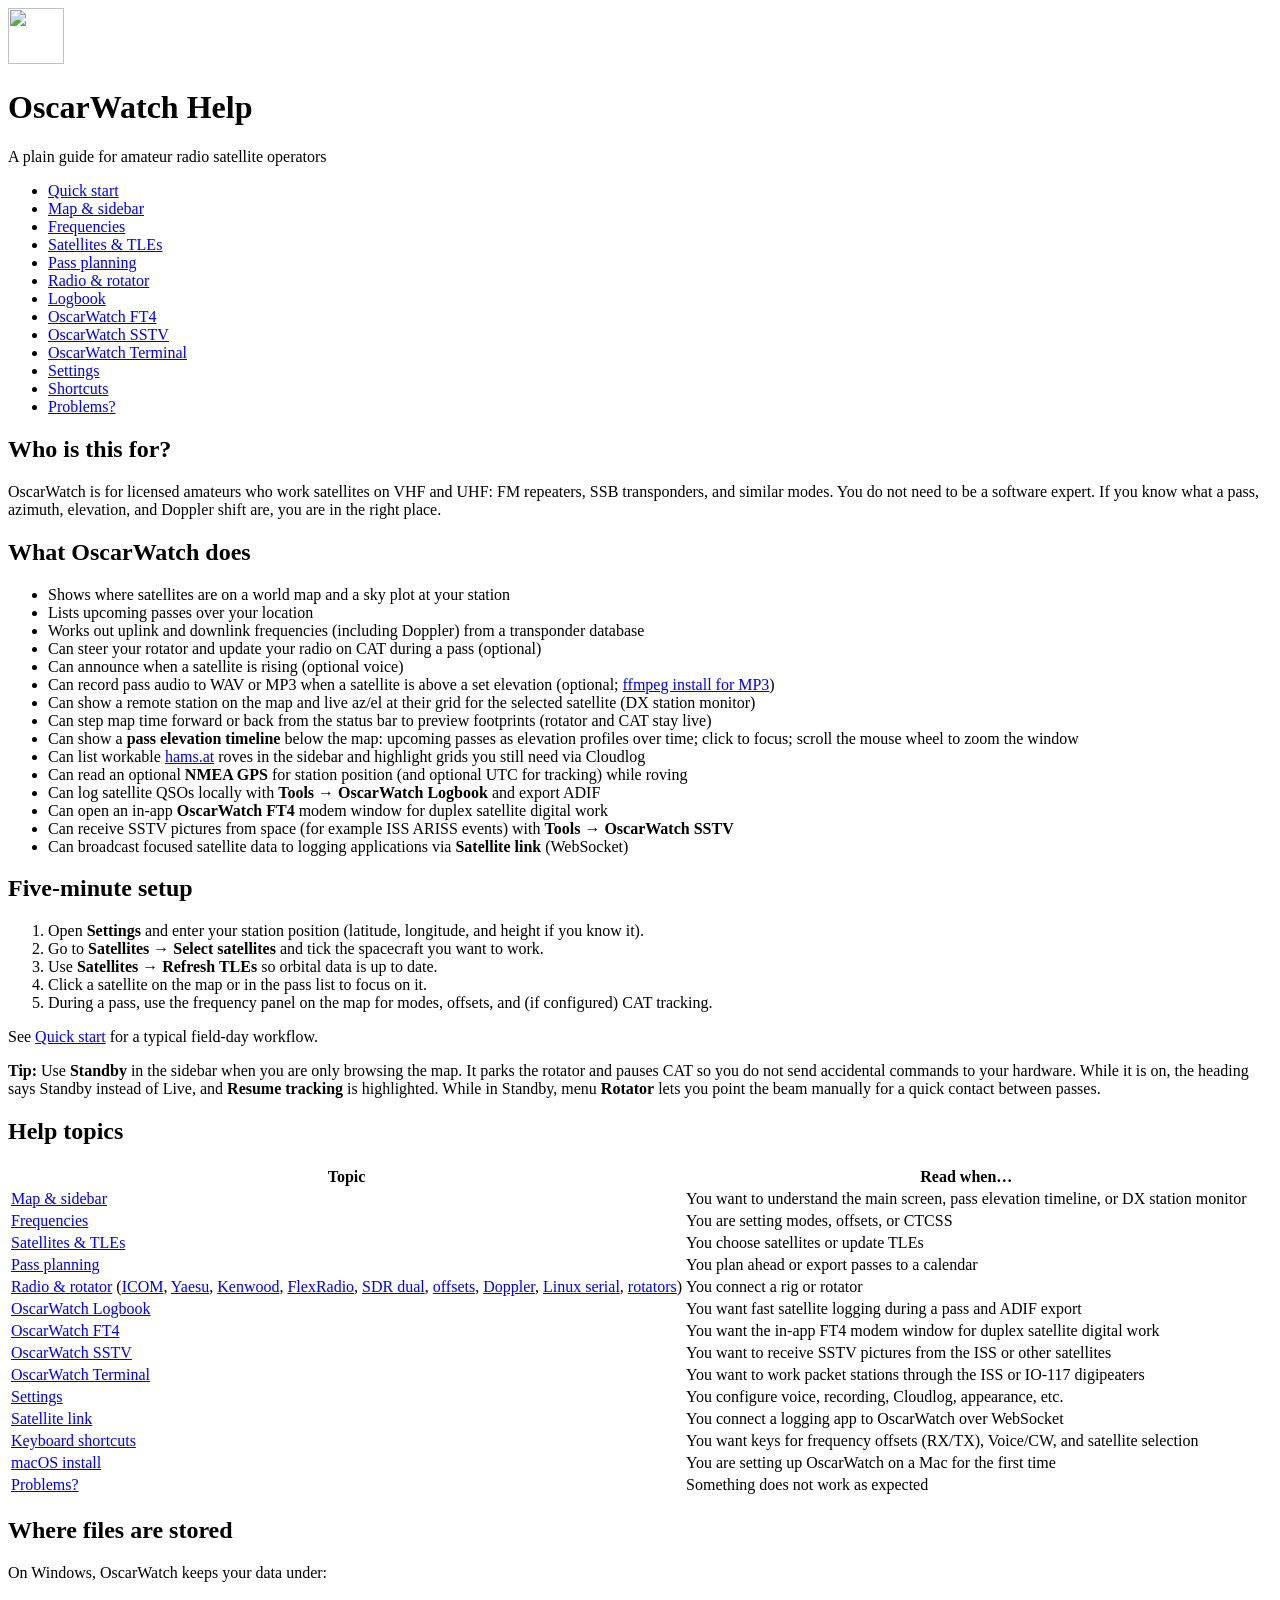
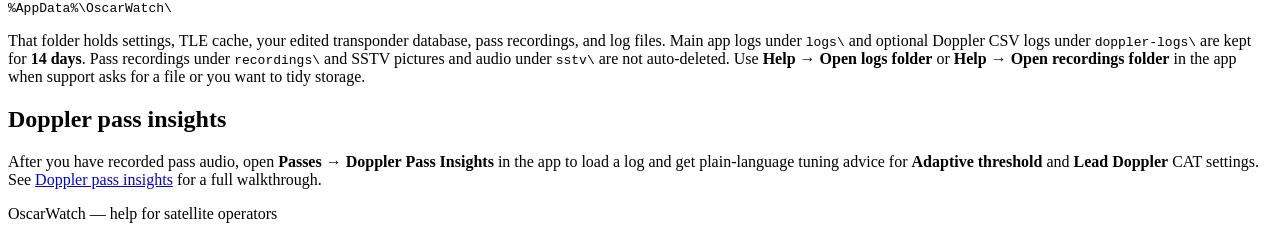
==== help/index.html @ 734cec8b "Add OscarWatch Terminal for ISS and IO-117 packet digipeaters. A GreenCube Terminal style packet win" ====
<!DOCTYPE html>
<html lang="en-GB">
<head>
  <meta charset="utf-8" />
  <meta name="viewport" content="width=device-width, initial-scale=1" />
  <title>OscarWatch Help</title>
  <link rel="stylesheet" href="styles.css" />
</head>
<body>
  <div class="wrap">
    <header>
      <div class="brand">
        <a href="index.html" class="brand-home" title="Home" aria-current="page"><img src="oscarwatch-icon.png" alt="" class="brand-icon" width="56" height="56" /></a>
        <div class="brand-text">
          <h1>OscarWatch Help</h1>
          <p class="tagline">A plain guide for amateur radio satellite operators</p>
        </div>
      </div>
      <nav aria-label="Help topics">
        <ul>
          <li><a href="quick-start.html">Quick start</a></li>
          <li><a href="map-and-sidebar.html">Map &amp; sidebar</a></li>
          <li><a href="frequencies.html">Frequencies</a></li>
          <li><a href="satellites.html">Satellites &amp; TLEs</a></li>
          <li><a href="passes.html">Pass planning</a></li>
          <li><a href="radio-rotator.html">Radio &amp; rotator</a></li>
          <li><a href="qso-logbook.html">Logbook</a></li>
          <li><a href="ft4.html">OscarWatch FT4</a></li>
          <li><a href="sstv.html">OscarWatch SSTV</a></li>
          <li><a href="terminal.html">OscarWatch Terminal</a></li>
          <li><a href="settings.html">Settings</a></li>
          <li><a href="keyboard-shortcuts.html">Shortcuts</a></li>
          <li><a href="troubleshooting.html">Problems?</a></li>
        </ul>
      </nav>
    </header>

    <main>
      <h2>Who is this for?</h2>
      <p>
        OscarWatch is for licensed amateurs who work satellites on VHF and UHF:
        FM repeaters, SSB transponders, and similar modes. You do not need to be a
        software expert. If you know what a pass, azimuth, elevation, and Doppler
        shift are, you are in the right place.
      </p>

      <h2>What OscarWatch does</h2>
      <ul>
        <li>Shows where satellites are on a world map and a sky plot at your station</li>
        <li>Lists upcoming passes over your location</li>
        <li>Works out uplink and downlink frequencies (including Doppler) from a transponder database</li>
        <li>Can steer your rotator and update your radio on CAT during a pass (optional)</li>
        <li>Can announce when a satellite is rising (optional voice)</li>
        <li>Can record pass audio to WAV or MP3 when a satellite is above a set elevation (optional; <a href="settings.html#ffmpeg">ffmpeg install for MP3</a>)</li>
        <li>Can show a remote station on the map and live az/el at their grid for the selected satellite (DX station monitor)</li>
        <li>Can step map time forward or back from the status bar to preview footprints (rotator and CAT stay live)</li>
        <li>Can show a <strong>pass elevation timeline</strong> below the map: upcoming passes as elevation profiles over time; click to focus; scroll the mouse wheel to zoom the window</li>
        <li>Can list workable <a href="https://hams.at" target="_blank" rel="noopener">hams.at</a> roves in the sidebar and highlight grids you still need via Cloudlog</li>
        <li>Can read an optional <strong>NMEA GPS</strong> for station position (and optional UTC for tracking) while roving</li>
        <li>Can log satellite QSOs locally with <strong>Tools → OscarWatch Logbook</strong> and export ADIF</li>
        <li>Can open an in-app <strong>OscarWatch FT4</strong> modem window for duplex satellite digital work</li>
        <li>Can receive SSTV pictures from space (for example ISS ARISS events) with <strong>Tools → OscarWatch SSTV</strong></li>
        <li>Can broadcast focused satellite data to logging applications via <strong>Satellite link</strong> (WebSocket)</li>
      </ul>

      <h2>Five-minute setup</h2>
      <ol>
        <li>Open <strong>Settings</strong> and enter your station position (latitude, longitude, and height if you know it).</li>
        <li>Go to <strong>Satellites → Select satellites</strong> and tick the spacecraft you want to work.</li>
        <li>Use <strong>Satellites → Refresh TLEs</strong> so orbital data is up to date.</li>
        <li>Click a satellite on the map or in the pass list to focus on it.</li>
        <li>During a pass, use the frequency panel on the map for modes, offsets, and (if configured) CAT tracking.</li>
      </ol>
      <p>See <a href="quick-start.html">Quick start</a> for a typical field-day workflow.</p>

      <div class="tip">
        <strong>Tip:</strong> Use <strong>Standby</strong> in the sidebar when you are only browsing the map.
        It parks the rotator and pauses CAT so you do not send accidental commands to your hardware.
        While it is on, the heading says Standby instead of Live, and <strong>Resume tracking</strong> is highlighted.
        While in Standby, menu <strong>Rotator</strong> lets you point the beam manually for a quick contact between passes.
      </div>

      <h2>Help topics</h2>
      <table>
        <thead>
          <tr><th>Topic</th><th>Read when…</th></tr>
        </thead>
        <tbody>
          <tr><td><a href="map-and-sidebar.html">Map &amp; sidebar</a></td><td>You want to understand the main screen, pass elevation timeline, or DX station monitor</td></tr>
          <tr><td><a href="frequencies.html">Frequencies</a></td><td>You are setting modes, offsets, or CTCSS</td></tr>
          <tr><td><a href="satellites.html">Satellites &amp; TLEs</a></td><td>You choose satellites or update TLEs</td></tr>
          <tr><td><a href="passes.html">Pass planning</a></td><td>You plan ahead or export passes to a calendar</td></tr>
          <tr><td><a href="radio-rotator.html">Radio &amp; rotator</a> (<a href="radio-icom.html">ICOM</a>, <a href="radio-yaesu.html">Yaesu</a>, <a href="radio-kenwood.html">Kenwood</a>, <a href="radio-flex.html">FlexRadio</a>, <a href="radio-sdr-dual.html">SDR dual</a>, <a href="radio-offsets.html">offsets</a>, <a href="radio-doppler-tuning.html">Doppler</a>, <a href="linux-serial.html">Linux serial</a>, <a href="rotators.html">rotators</a>)</td><td>You connect a rig or rotator</td></tr>
          <tr><td><a href="qso-logbook.html">OscarWatch Logbook</a></td><td>You want fast satellite logging during a pass and ADIF export</td></tr>
          <tr><td><a href="ft4.html">OscarWatch FT4</a></td><td>You want the in-app FT4 modem window for duplex satellite digital work</td></tr>
          <tr><td><a href="sstv.html">OscarWatch SSTV</a></td><td>You want to receive SSTV pictures from the ISS or other satellites</td></tr>
          <tr><td><a href="terminal.html">OscarWatch Terminal</a></td><td>You want to work packet stations through the ISS or IO-117 digipeaters</td></tr>
          <tr><td><a href="settings.html">Settings</a></td><td>You configure voice, recording, Cloudlog, appearance, etc.</td></tr>
          <tr><td><a href="satellite-link.html">Satellite link</a></td><td>You connect a logging app to OscarWatch over WebSocket</td></tr>
          <tr><td><a href="keyboard-shortcuts.html">Keyboard shortcuts</a></td><td>You want keys for frequency offsets (RX/TX), Voice/CW, and satellite selection</td></tr>
          <tr><td><a href="macos-install.html">macOS install</a></td><td>You are setting up OscarWatch on a Mac for the first time</td></tr>
          <tr><td><a href="troubleshooting.html">Problems?</a></td><td>Something does not work as expected</td></tr>
        </tbody>
      </table>

      <h2>Where files are stored</h2>
      <p>On Windows, OscarWatch keeps your data under:</p>
      <p><code>%AppData%\OscarWatch\</code></p>
      <p>
        That folder holds settings, TLE cache, your edited transponder database, pass recordings, and log files.
        Main app logs under <code>logs\</code> and optional Doppler CSV logs under <code>doppler-logs\</code> are
        kept for <strong>14 days</strong>. Pass recordings under <code>recordings\</code> and SSTV pictures and audio under
        <code>sstv\</code> are not auto-deleted.
        Use <strong>Help → Open logs folder</strong> or <strong>Help → Open recordings folder</strong> in the app
        when support asks for a file or you want to tidy storage.
      </p>

      <h2>Doppler pass insights</h2>
      <p>
        After you have recorded pass audio, open <strong>Passes → Doppler Pass Insights</strong> in the app to load a log and get plain-language tuning advice for
        <strong>Adaptive threshold</strong> and <strong>Lead Doppler</strong> CAT settings.
        See <a href="doppler-pass-insights.html">Doppler pass insights</a> for a full walkthrough.
      </p>
    </main>

    <footer>OscarWatch — help for satellite operators</footer>
  </div>
</body>
</html>
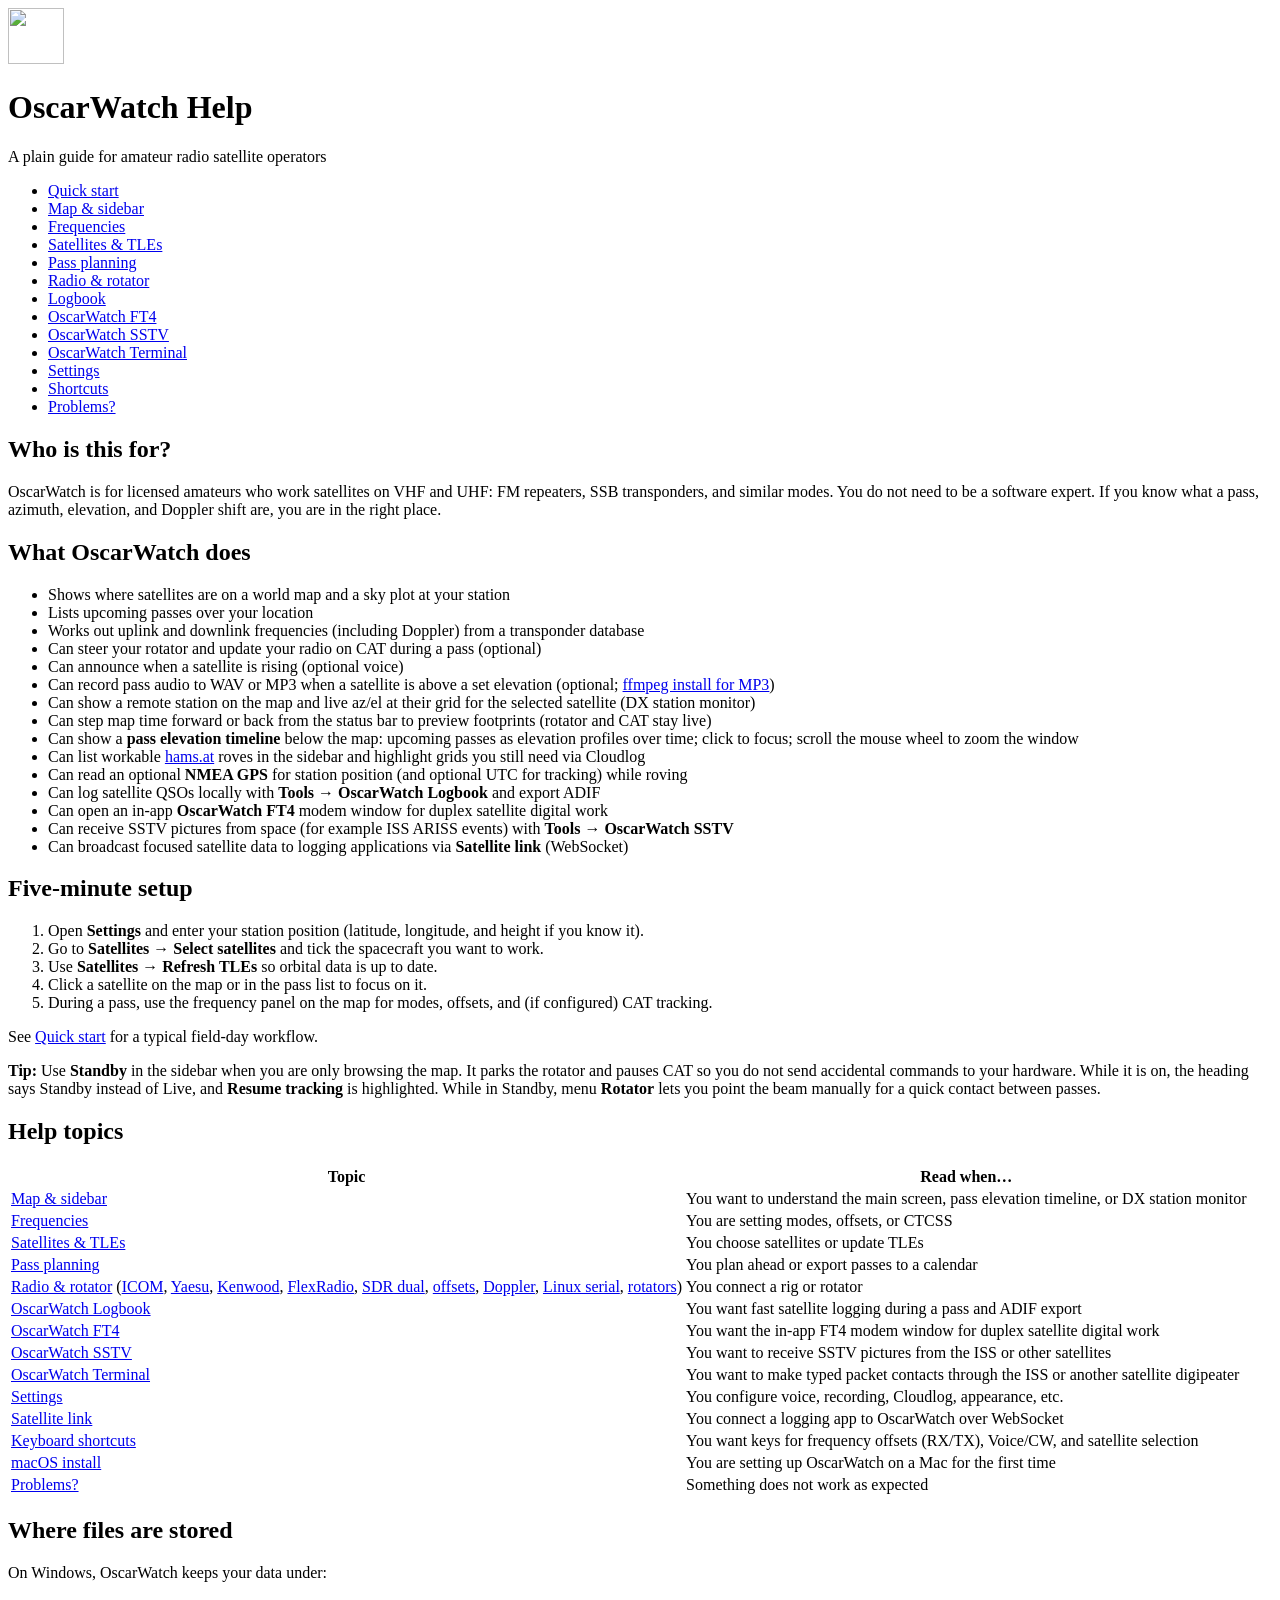
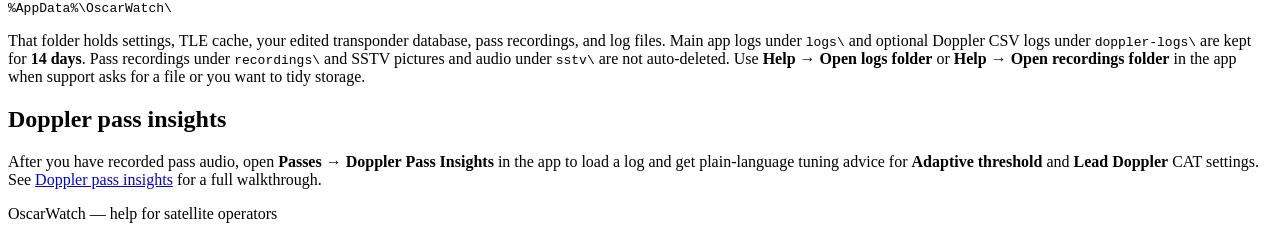
==== commit 1c5fcf7b: "Rewrite the Terminal help page for the built-in soundmodem The page now starts from the built-in sou" ====
--- a/help/index.html
+++ b/help/index.html
@@ -94,7 +94,7 @@
           <tr><td><a href="qso-logbook.html">OscarWatch Logbook</a></td><td>You want fast satellite logging during a pass and ADIF export</td></tr>
           <tr><td><a href="ft4.html">OscarWatch FT4</a></td><td>You want the in-app FT4 modem window for duplex satellite digital work</td></tr>
           <tr><td><a href="sstv.html">OscarWatch SSTV</a></td><td>You want to receive SSTV pictures from the ISS or other satellites</td></tr>
-          <tr><td><a href="terminal.html">OscarWatch Terminal</a></td><td>You want to work packet stations through the ISS or IO-117 digipeaters</td></tr>
+          <tr><td><a href="terminal.html">OscarWatch Terminal</a></td><td>You want to make typed packet contacts through the ISS or another satellite digipeater</td></tr>
           <tr><td><a href="settings.html">Settings</a></td><td>You configure voice, recording, Cloudlog, appearance, etc.</td></tr>
           <tr><td><a href="satellite-link.html">Satellite link</a></td><td>You connect a logging app to OscarWatch over WebSocket</td></tr>
           <tr><td><a href="keyboard-shortcuts.html">Keyboard shortcuts</a></td><td>You want keys for frequency offsets (RX/TX), Voice/CW, and satellite selection</td></tr>
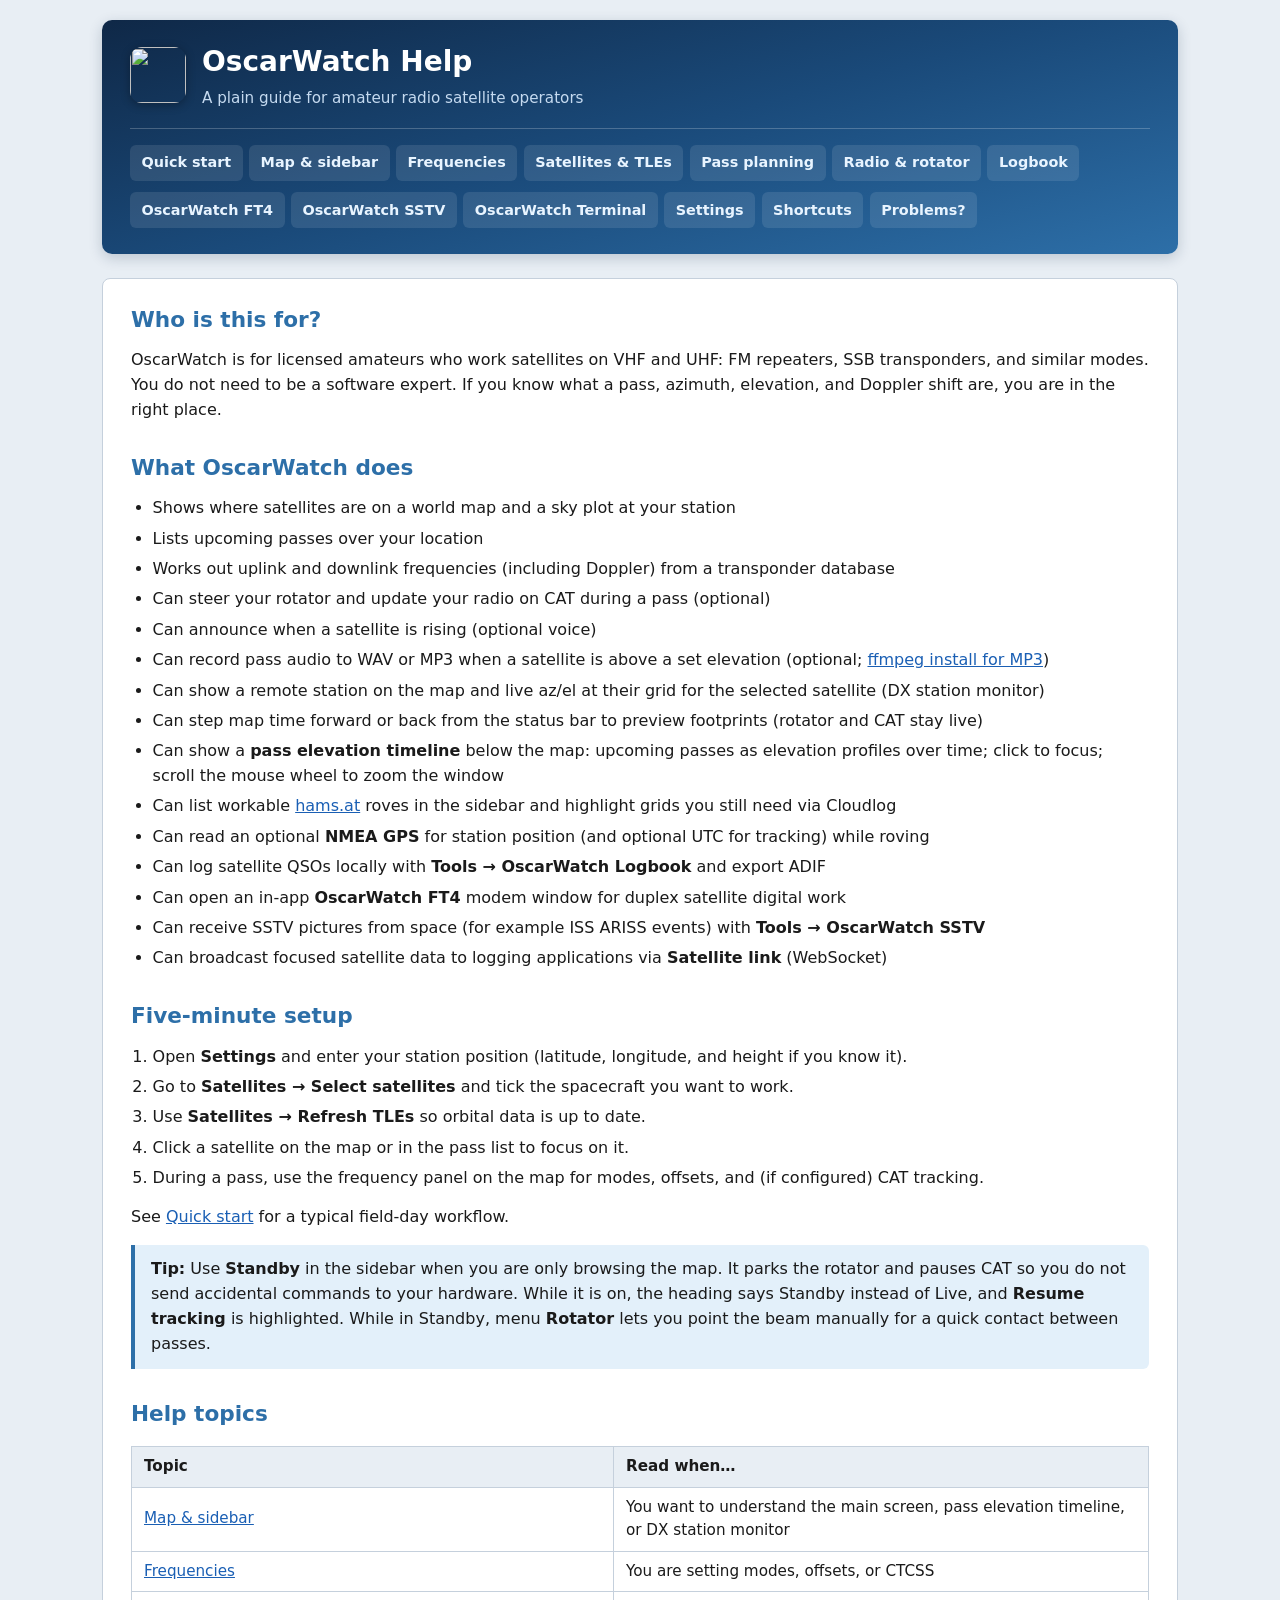
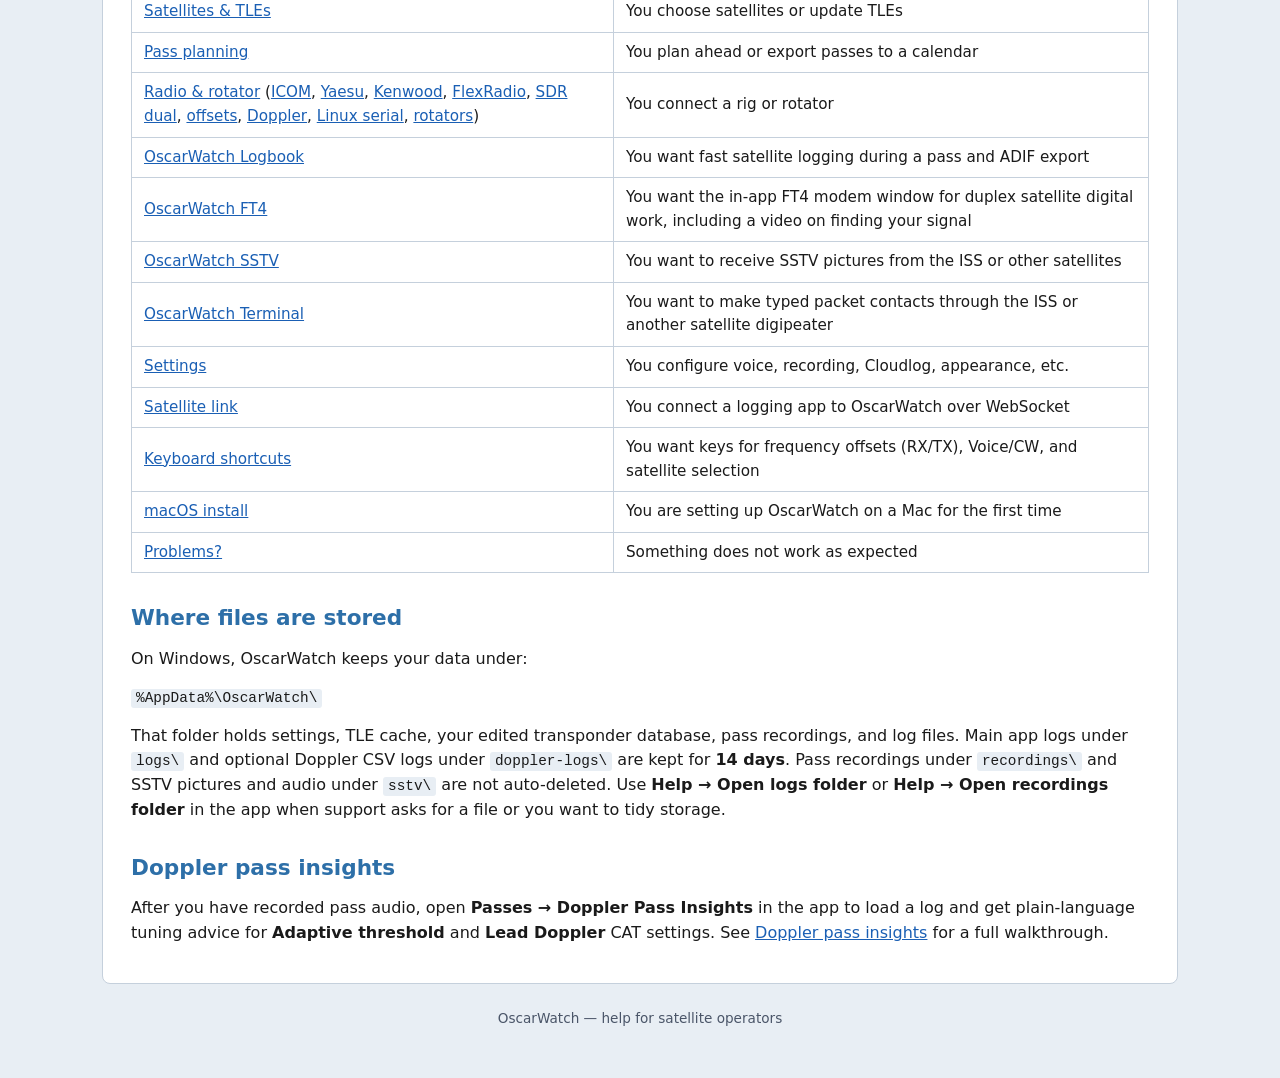
==== commit a25aedf6: "Add FT4 video link to help Add a "Finding your transmit signal" section to the FT4 help page with a " ====
--- a/help/index.html
+++ b/help/index.html
@@ -92,7 +92,7 @@
           <tr><td><a href="passes.html">Pass planning</a></td><td>You plan ahead or export passes to a calendar</td></tr>
           <tr><td><a href="radio-rotator.html">Radio &amp; rotator</a> (<a href="radio-icom.html">ICOM</a>, <a href="radio-yaesu.html">Yaesu</a>, <a href="radio-kenwood.html">Kenwood</a>, <a href="radio-flex.html">FlexRadio</a>, <a href="radio-sdr-dual.html">SDR dual</a>, <a href="radio-offsets.html">offsets</a>, <a href="radio-doppler-tuning.html">Doppler</a>, <a href="linux-serial.html">Linux serial</a>, <a href="rotators.html">rotators</a>)</td><td>You connect a rig or rotator</td></tr>
           <tr><td><a href="qso-logbook.html">OscarWatch Logbook</a></td><td>You want fast satellite logging during a pass and ADIF export</td></tr>
-          <tr><td><a href="ft4.html">OscarWatch FT4</a></td><td>You want the in-app FT4 modem window for duplex satellite digital work</td></tr>
+          <tr><td><a href="ft4.html">OscarWatch FT4</a></td><td>You want the in-app FT4 modem window for duplex satellite digital work, including a video on finding your signal</td></tr>
           <tr><td><a href="sstv.html">OscarWatch SSTV</a></td><td>You want to receive SSTV pictures from the ISS or other satellites</td></tr>
           <tr><td><a href="terminal.html">OscarWatch Terminal</a></td><td>You want to make typed packet contacts through the ISS or another satellite digipeater</td></tr>
           <tr><td><a href="settings.html">Settings</a></td><td>You configure voice, recording, Cloudlog, appearance, etc.</td></tr>
--- a/help/styles.css
+++ b/help/styles.css
@@ -0,0 +1,305 @@
+:root {
+  --bg: #e8eef4;
+  --card: #ffffff;
+  --text: #1a1a1a;
+  --muted: #4a5568;
+  --accent: #2d6fa8;
+  --accent-dark: #0f2847;
+  --accent-mid: #1a4a7a;
+  --border: #c5d0dc;
+  --link: #1a5fb4;
+}
+
+* {
+  box-sizing: border-box;
+}
+
+body {
+  margin: 0;
+  font-family: "Segoe UI", system-ui, sans-serif;
+  font-size: 16px;
+  line-height: 1.55;
+  color: var(--text);
+  background: var(--bg);
+}
+
+.wrap {
+  max-width: min(1100px, calc(100vw - 1.5rem));
+  margin: 0 auto;
+  padding: 1.25rem 0.75rem 3rem;
+}
+
+header {
+  background: linear-gradient(165deg, var(--accent-dark) 0%, var(--accent-mid) 50%, var(--accent) 100%);
+  border: none;
+  border-radius: 10px;
+  padding: 1.25rem 1.75rem;
+  margin-bottom: 1.5rem;
+  color: #f0f6fc;
+  box-shadow: 0 4px 14px rgba(15, 40, 71, 0.2);
+}
+
+.brand {
+  display: flex;
+  align-items: center;
+  gap: 1rem;
+}
+
+.brand-home {
+  display: block;
+  flex-shrink: 0;
+  line-height: 0;
+  border-radius: 12px;
+}
+
+.brand-home:hover {
+  opacity: 0.88;
+}
+
+.brand-home:focus-visible {
+  outline: 2px solid rgba(255, 255, 255, 0.7);
+  outline-offset: 2px;
+}
+
+.brand-icon {
+  border-radius: 12px;
+  flex-shrink: 0;
+  box-shadow: 0 2px 10px rgba(0, 0, 0, 0.3);
+}
+
+.brand-text {
+  min-width: 0;
+}
+
+header h1 {
+  margin: 0 0 0.2rem;
+  font-size: 1.75rem;
+  color: #ffffff;
+}
+
+header .tagline {
+  margin: 0;
+  color: #c5daf0;
+  font-size: 0.95rem;
+}
+
+header nav {
+  margin-top: 1.1rem;
+  padding-top: 1rem;
+  border-top: 1px solid rgba(255, 255, 255, 0.22);
+}
+
+header nav ul {
+  list-style: none;
+  margin: 0;
+  padding: 0;
+  display: flex;
+  flex-wrap: wrap;
+  gap: 0.4rem;
+}
+
+header nav a {
+  display: inline-block;
+  color: #e8f4ff;
+  text-decoration: none;
+  font-weight: 600;
+  font-size: 0.9rem;
+  padding: 0.42rem 0.72rem;
+  border-radius: 6px;
+  background: rgba(255, 255, 255, 0.1);
+  white-space: nowrap;
+}
+
+header nav a:hover {
+  background: rgba(255, 255, 255, 0.2);
+  text-decoration: none;
+  color: #ffffff;
+}
+
+header nav a[aria-current="page"] {
+  background: rgba(255, 255, 255, 0.28);
+  color: #ffffff;
+}
+
+main {
+  background: var(--card);
+  border: 1px solid var(--border);
+  border-radius: 8px;
+  padding: 1.5rem 1.75rem;
+}
+
+main a {
+  color: var(--link);
+}
+
+h2 {
+  margin: 1.75rem 0 0.75rem;
+  font-size: 1.35rem;
+  color: var(--accent);
+}
+
+h2:first-child {
+  margin-top: 0;
+}
+
+h3 {
+  margin: 1.25rem 0 0.5rem;
+  font-size: 1.1rem;
+}
+
+p,
+ul,
+ol {
+  margin: 0 0 0.85rem;
+}
+
+ul,
+ol {
+  padding-left: 1.35rem;
+}
+
+li {
+  margin-bottom: 0.35rem;
+}
+
+.tip {
+  background: #e3f0fa;
+  border-left: 4px solid var(--accent);
+  padding: 0.75rem 1rem;
+  margin: 1rem 0;
+  border-radius: 0 6px 6px 0;
+}
+
+.warn {
+  background: #fff4e5;
+  border-left: 4px solid #c77d0a;
+  padding: 0.75rem 1rem;
+  margin: 1rem 0;
+  border-radius: 0 6px 6px 0;
+}
+
+table {
+  width: 100%;
+  border-collapse: collapse;
+  margin: 1rem 0;
+  font-size: 0.95rem;
+}
+
+th,
+td {
+  border: 1px solid var(--border);
+  padding: 0.5rem 0.75rem;
+  text-align: left;
+}
+
+th {
+  background: #e8eef4;
+}
+
+code,
+.kbd {
+  font-family: Consolas, "Courier New", monospace;
+  font-size: 0.9em;
+  background: #e8eef4;
+  padding: 0.1em 0.35em;
+  border-radius: 3px;
+}
+
+footer {
+  margin-top: 1.5rem;
+  font-size: 0.85rem;
+  color: var(--muted);
+  text-align: center;
+}
+
+footer a {
+  color: var(--link);
+}
+
+.subnav {
+  background: #f4f8fb;
+  border: 1px solid var(--border);
+  border-radius: 8px;
+  padding: 0.65rem 1rem;
+  margin-bottom: 1.25rem;
+  font-size: 0.95rem;
+  line-height: 1.6;
+}
+
+.subnav a {
+  color: var(--link);
+  text-decoration: none;
+  font-weight: 600;
+}
+
+.subnav a:hover {
+  text-decoration: underline;
+  color: var(--accent-dark);
+}
+
+.subnav a[aria-current="page"] {
+  color: var(--accent-dark);
+  text-decoration: none;
+}
+
+.lead {
+  font-size: 1.05rem;
+  color: var(--muted);
+  margin-bottom: 1.25rem;
+}
+
+.video {
+  margin: 1rem 0 1.25rem;
+  max-width: 48rem;
+}
+
+.video-fallback {
+  display: block;
+  width: 100%;
+  aspect-ratio: 16 / 9;
+  border: 0;
+  border-radius: 8px;
+  background: #0f2847;
+}
+
+.video-fallback {
+  position: relative;
+  overflow: hidden;
+  text-decoration: none;
+}
+
+.video-fallback img {
+  display: block;
+  width: 100%;
+  height: 100%;
+  object-fit: cover;
+}
+
+.video-fallback::after {
+  content: "";
+  position: absolute;
+  left: 50%;
+  top: 50%;
+  width: 4.5rem;
+  height: 3.15rem;
+  transform: translate(-50%, -50%);
+  border-radius: 0.9rem;
+  background: #e11d2e url("data:image/svg+xml,%3Csvg xmlns='http://www.w3.org/2000/svg' viewBox='0 0 24 24'%3E%3Cpath fill='%23fff' d='M9 7.5v9l8-4.5z'/%3E%3C/svg%3E") center / 2.2rem no-repeat;
+  box-shadow: 0 2px 10px rgba(0, 0, 0, 0.35);
+}
+
+.video-fallback:hover::after,
+.video-fallback:focus-visible::after {
+  background-color: #ff2a3c;
+}
+
+.video-fallback:focus-visible {
+  outline: 3px solid var(--accent);
+  outline-offset: 3px;
+}
+
+.video figcaption {
+  margin-top: 0.45rem;
+  font-size: 0.9rem;
+  color: var(--muted);
+}
